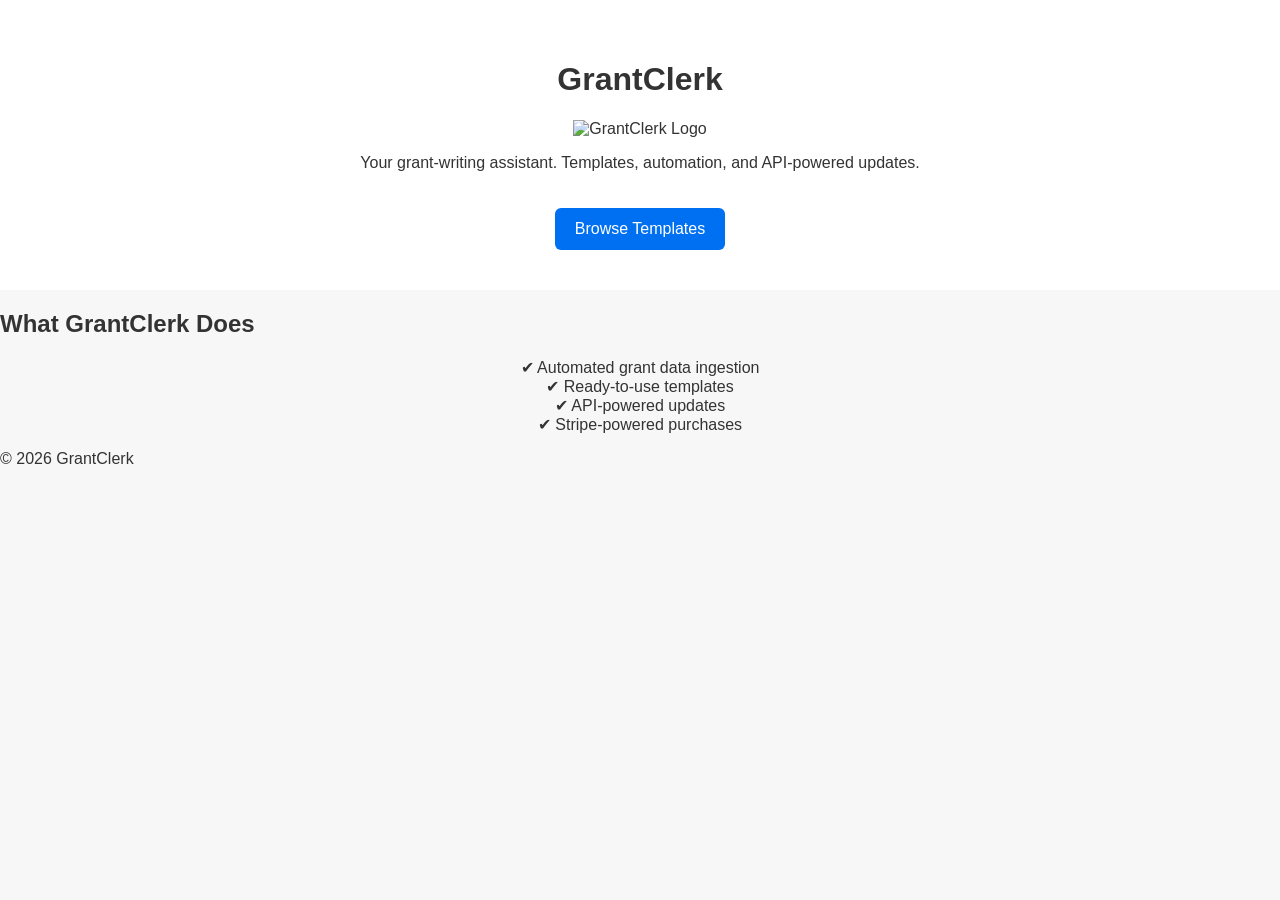
==== index.html @ f171beaa "Update logo path in index.html" ====
<!DOCTYPE html>
<html lang="en">
<head>
  <meta charset="UTF-8">
  <title>GrantClerk — Grant Templates & Automation</title>
  <link rel="stylesheet" href="style.css">
</head>
<body>
  <header>
    <h1>GrantClerk</h1>
     <img src="~/assets/logo.png" alt="GrantClerk Logo" style="height:80px;">
    <p>Your grant-writing assistant. Templates, automation, and API-powered updates.</p>
    <a class="button" href="templates.html">Browse Templates</a>
  </header>

  <section class="features">
    <h2>What GrantClerk Does</h2>
    <ul>
      <li>✔ Automated grant data ingestion</li>
      <li>✔ Ready-to-use templates</li>
      <li>✔ API-powered updates</li>
      <li>✔ Stripe-powered purchases</li>
    </ul>
  </section>

  <footer>
    <p>© 2026 GrantClerk</p>
  </footer>
</body>
</html>
---- style.css ----
body { font-family: Arial, sans-serif; margin: 0; background: #f7f7f7; color: #333; }
header { text-align: center; padding: 40px; background: #fff; }
.button { display: inline-block; padding: 12px 20px; background: #0070f3; color: #fff; text-decoration: none; border-radius: 6px; margin-top: 20px; }
.features ul { list-style: none; padding: 0; text-align: center; }
.template-card { background: #fff; padding: 20px; margin: 20px auto; width: 80%; border-radius: 8px; }
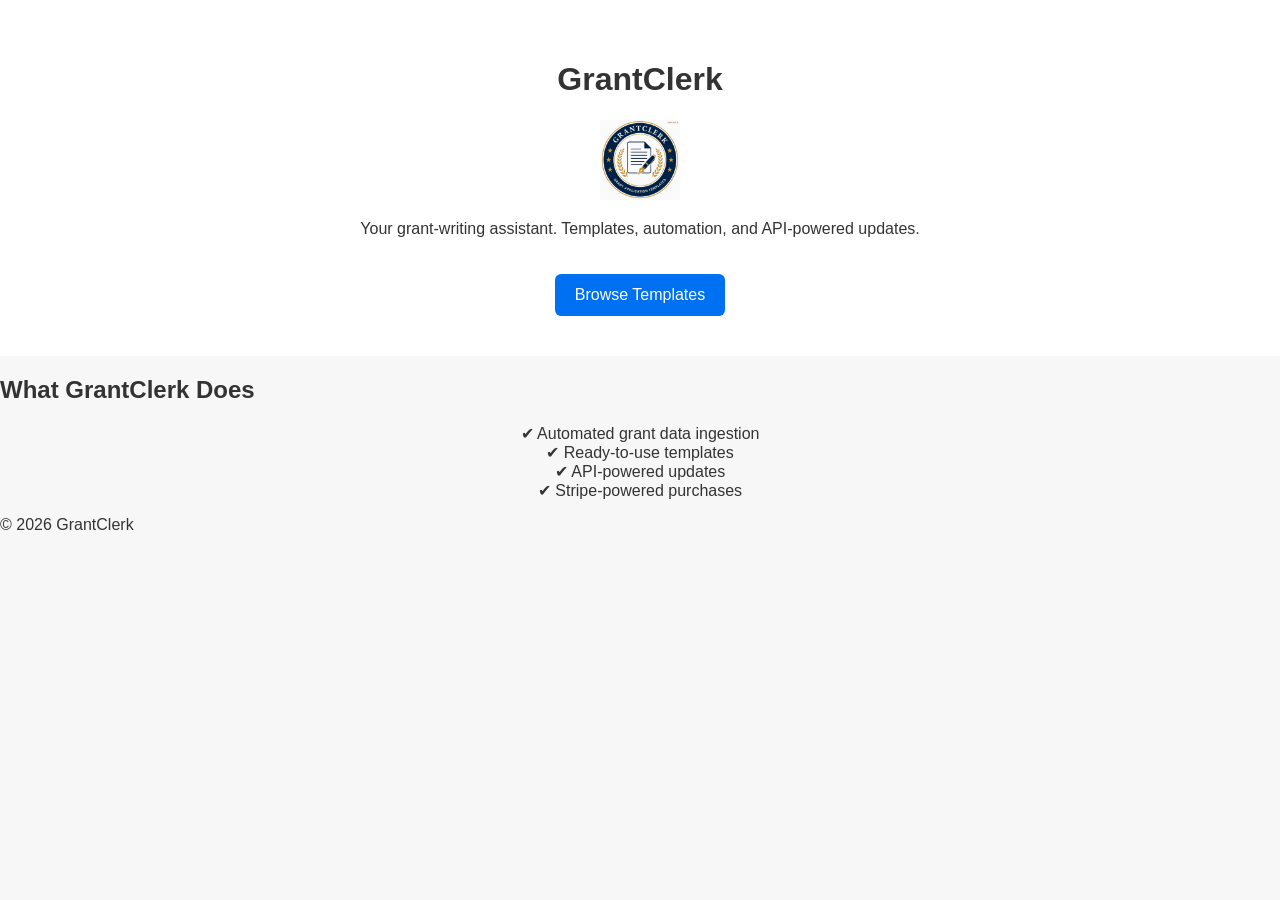
==== commit 079f418c: "Fix image source path in index.html" ====
--- a/index.html
+++ b/index.html
@@ -8,7 +8,7 @@
 <body>
   <header>
     <h1>GrantClerk</h1>
-     <img src="~/assets/logo.png" alt="GrantClerk Logo" style="height:80px;">
+     <img src="/assets/logo.png" alt="GrantClerk Logo" style="height:80px;">
     <p>Your grant-writing assistant. Templates, automation, and API-powered updates.</p>
     <a class="button" href="templates.html">Browse Templates</a>
   </header>
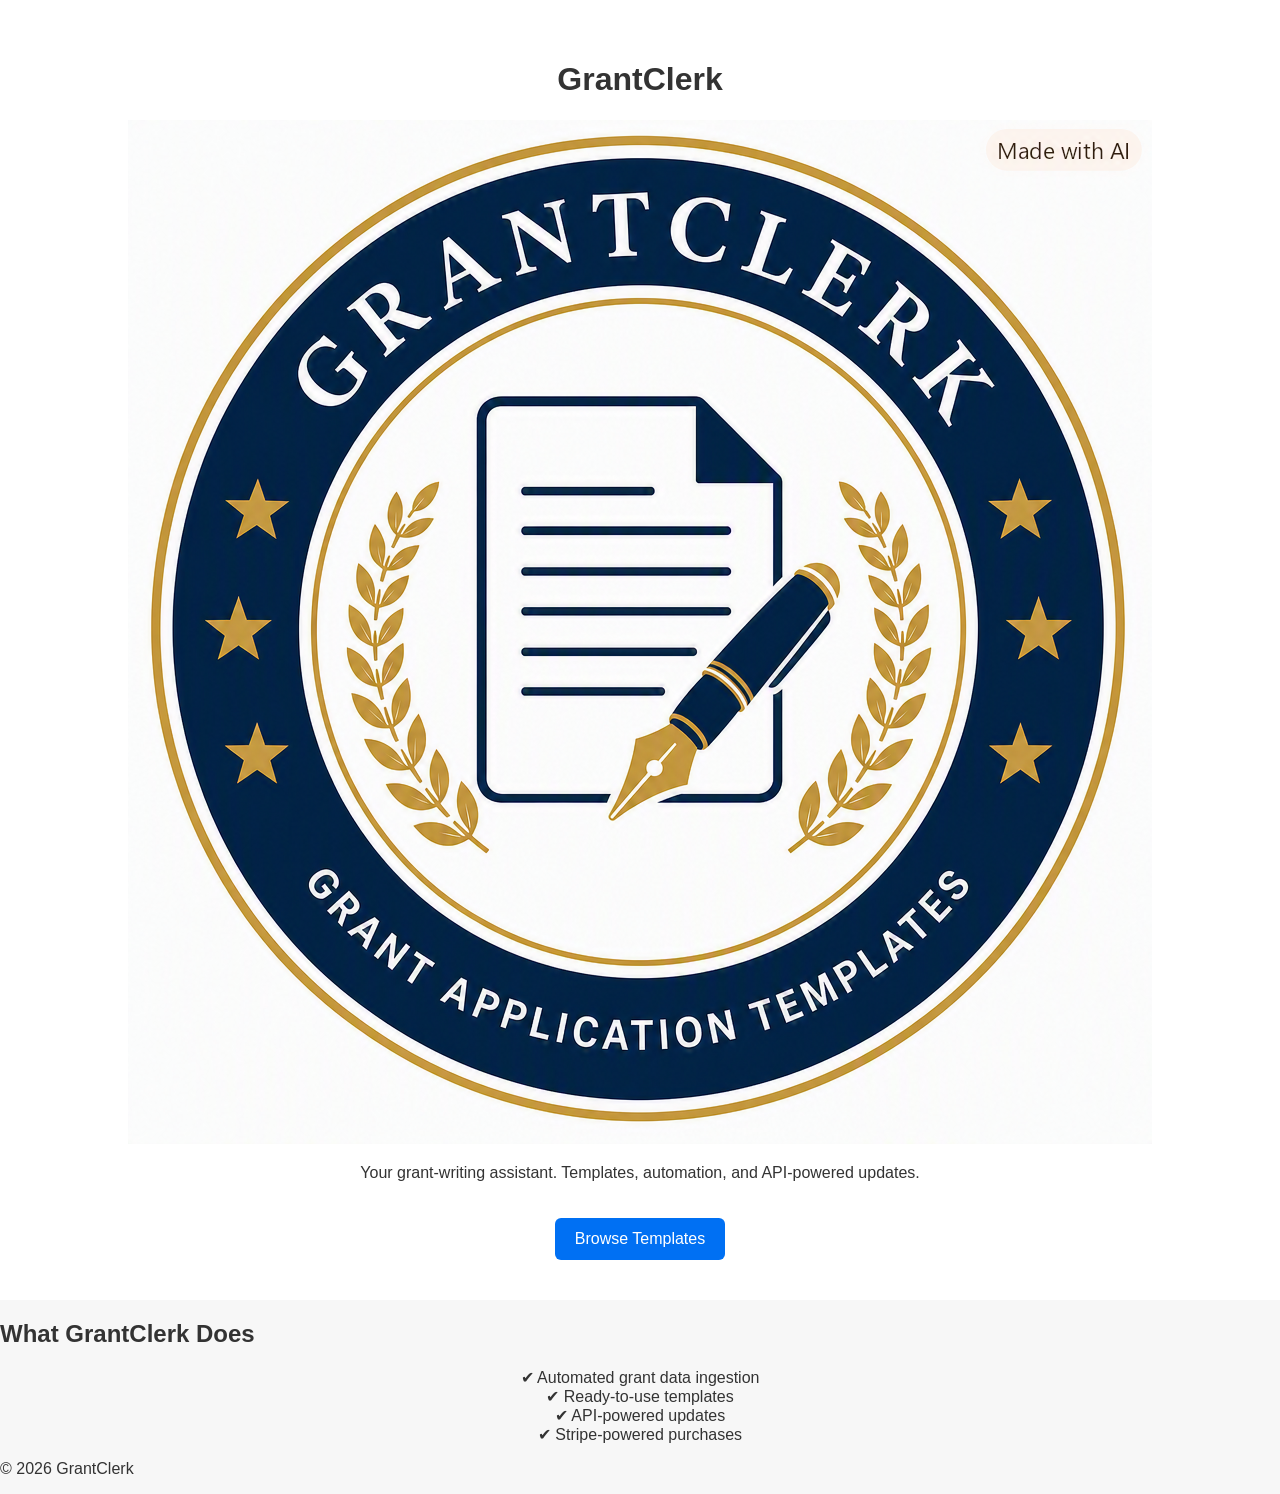
==== commit 1733a348: "Fix logo image path and clean up HTML Updated the logo image source path and removed unnecessary esc" ====
--- a/index.html
+++ b/index.html
@@ -8,7 +8,7 @@
 <body>
   <header>
     <h1>GrantClerk</h1>
-     <img src="/assets/logo.png" alt="GrantClerk Logo" style="height:80px;">
+     <img src="assets/logo.png" alt="GrantClerk Logo">
     <p>Your grant-writing assistant. Templates, automation, and API-powered updates.</p>
     <a class="button" href="templates.html">Browse Templates</a>
   </header>
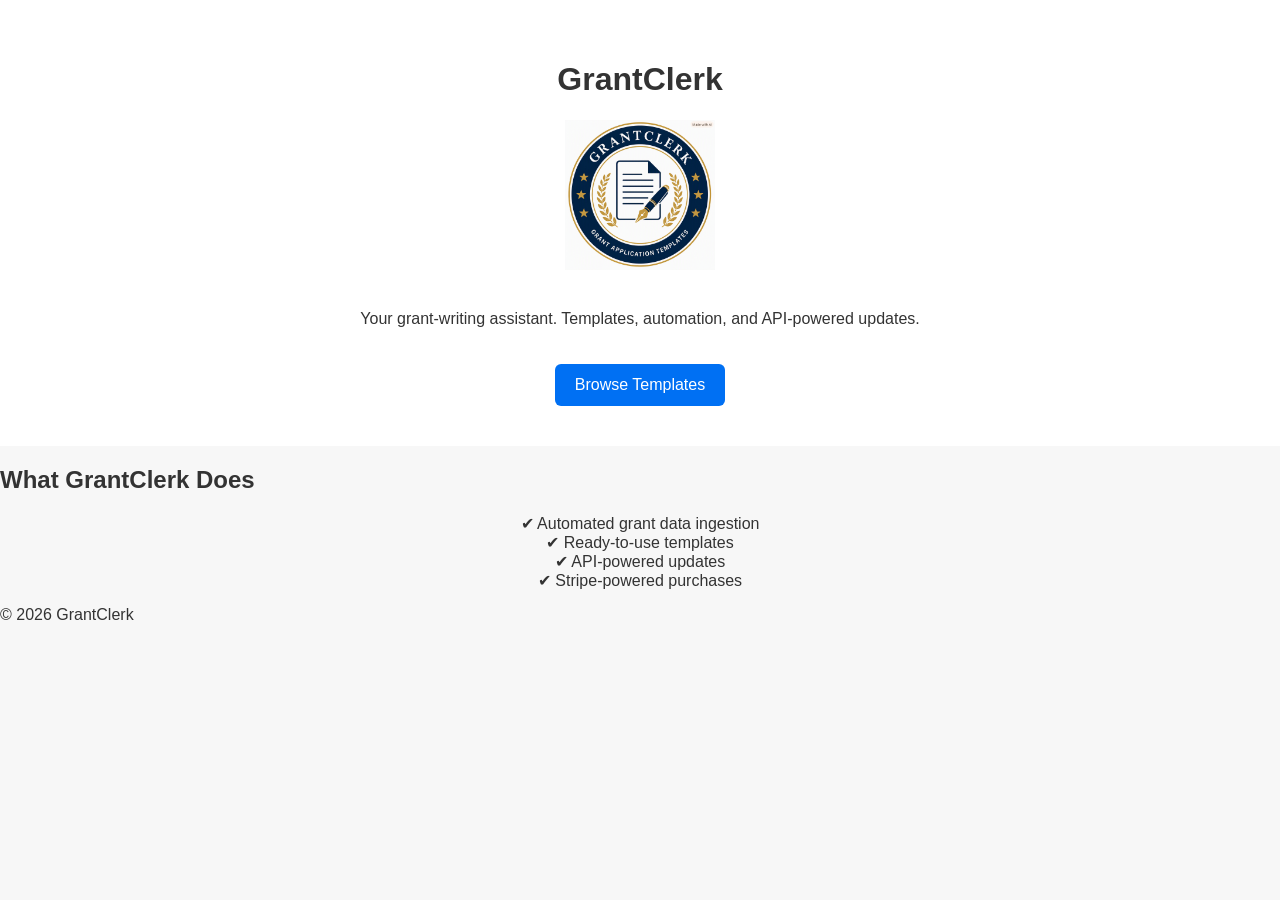
==== commit 93a30376: "Modify logo image class in index.html Updated the logo image class for better styling." ====
--- a/index.html
+++ b/index.html
@@ -8,7 +8,7 @@
 <body>
   <header>
     <h1>GrantClerk</h1>
-     <img src="assets/logo.png" alt="GrantClerk Logo">
+     <img class="logo" src="assets/logo.png" alt="GrantClerk Logo">
     <p>Your grant-writing assistant. Templates, automation, and API-powered updates.</p>
     <a class="button" href="templates.html">Browse Templates</a>
   </header>
--- a/style.css
+++ b/style.css
@@ -3,3 +3,4 @@
 .button { display: inline-block; padding: 12px 20px; background: #0070f3; color: #fff; text-decoration: none; border-radius: 6px; margin-top: 20px; }
 .features ul { list-style: none; padding: 0; text-align: center; }
 .template-card { background: #fff; padding: 20px; margin: 20px auto; width: 80%; border-radius: 8px; }
+.logo { max-width: 150px; height: auto; margin-bottom: 20px; }
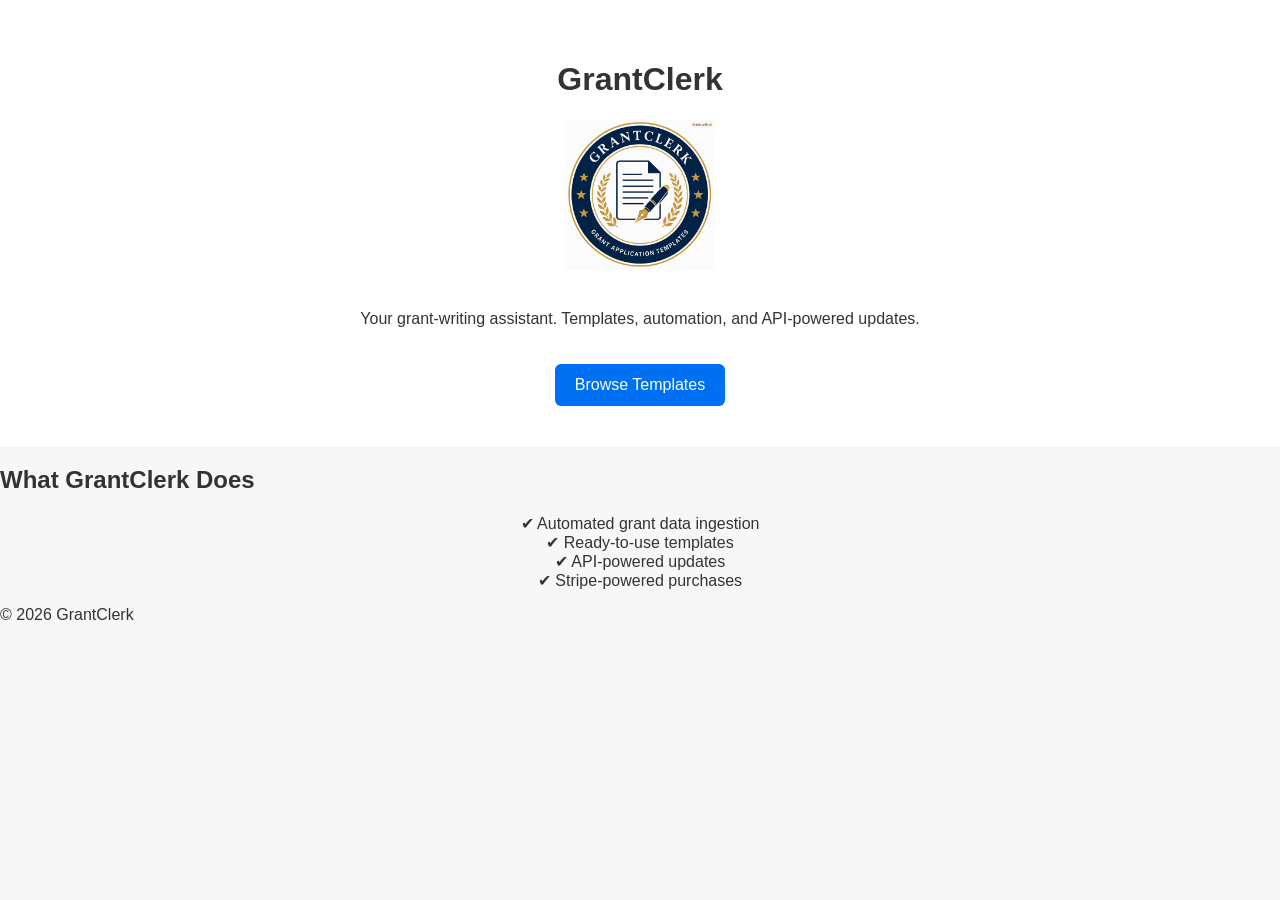
==== commit 4f554493: "Update index.html" ====
--- a/index.html
+++ b/index.html
@@ -8,7 +8,7 @@
 <body>
   <header>
     <h1>GrantClerk</h1>
-     <img class="logo" src="assets/logo.png" alt="GrantClerk Logo">
+     <img class="logo" src="assets/logo.jpg" alt="GrantClerk Logo">
     <p>Your grant-writing assistant. Templates, automation, and API-powered updates.</p>
     <a class="button" href="templates.html">Browse Templates</a>
   </header>
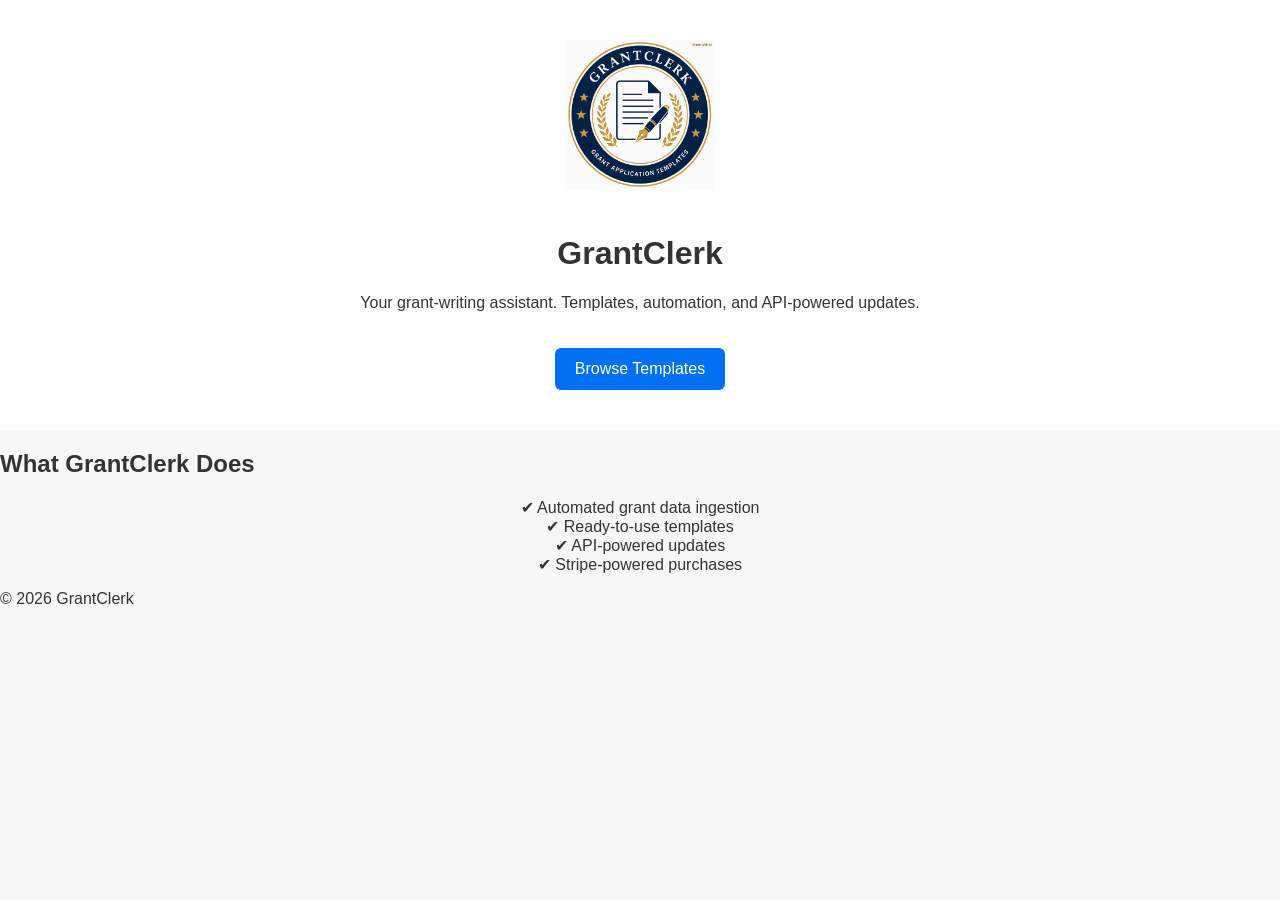
==== commit 0a11ef96: "Reformat index.html structure and content" ====
--- a/index.html
+++ b/index.html
@@ -7,9 +7,9 @@
 </head>
 <body>
   <header>
+      <img class="logo" src="assets/logo.jpg" alt="GrantClerk Logo">
     <h1>GrantClerk</h1>
-     <img class="logo" src="assets/logo.jpg" alt="GrantClerk Logo">
-    <p>Your grant-writing assistant. Templates, automation, and API-powered updates.</p>
+       <p>Your grant-writing assistant. Templates, automation, and API-powered updates.</p>
     <a class="button" href="templates.html">Browse Templates</a>
   </header>
 
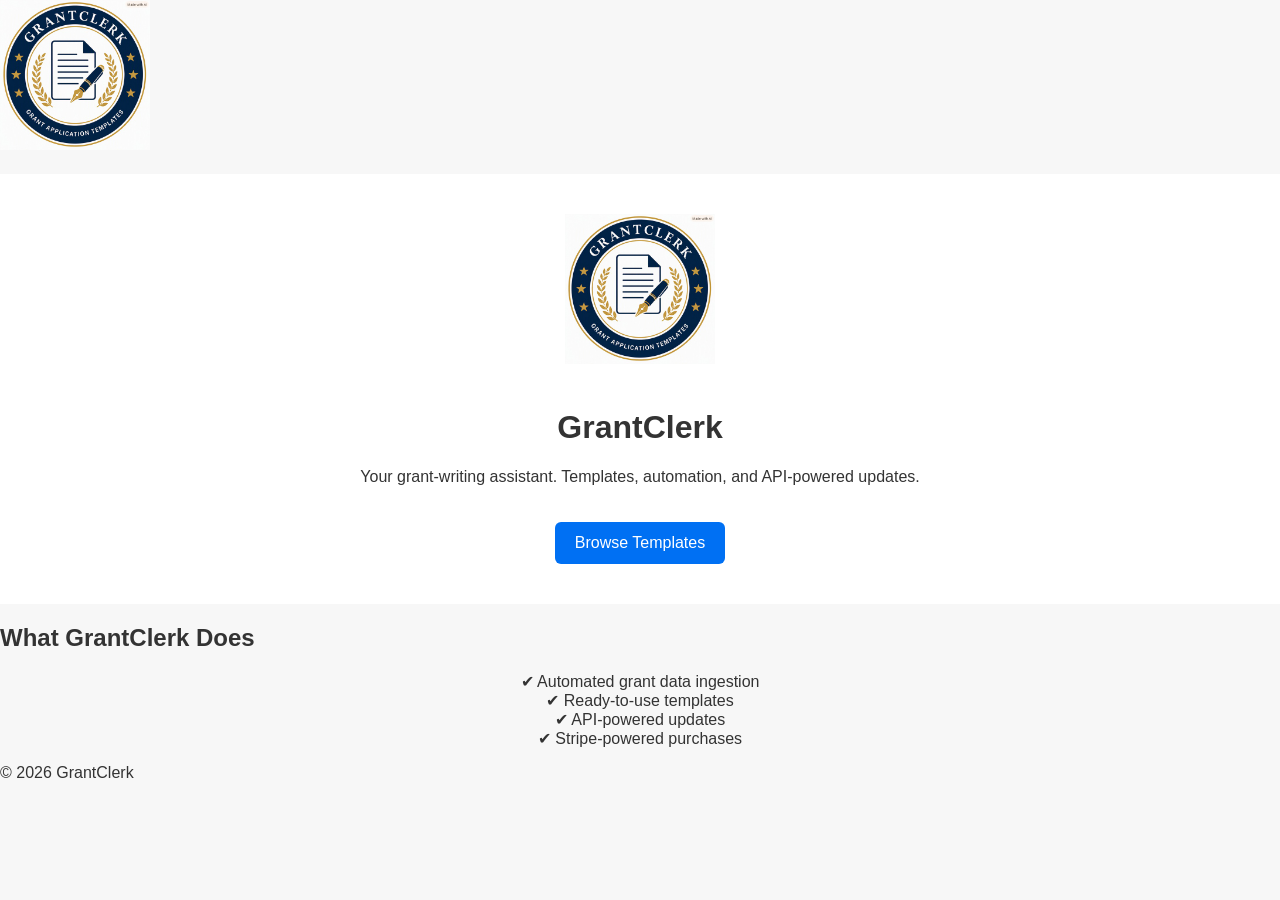
==== commit 88e8d865: "Update index.html" ====
--- a/index.html
+++ b/index.html
@@ -3,6 +3,7 @@
 <head>
   <meta charset="UTF-8">
   <title>GrantClerk — Grant Templates & Automation</title>
+    <img class="logo" src="assets/logo.jpg" alt="GrantClerk Logo">
   <link rel="stylesheet" href="style.css">
 </head>
 <body>
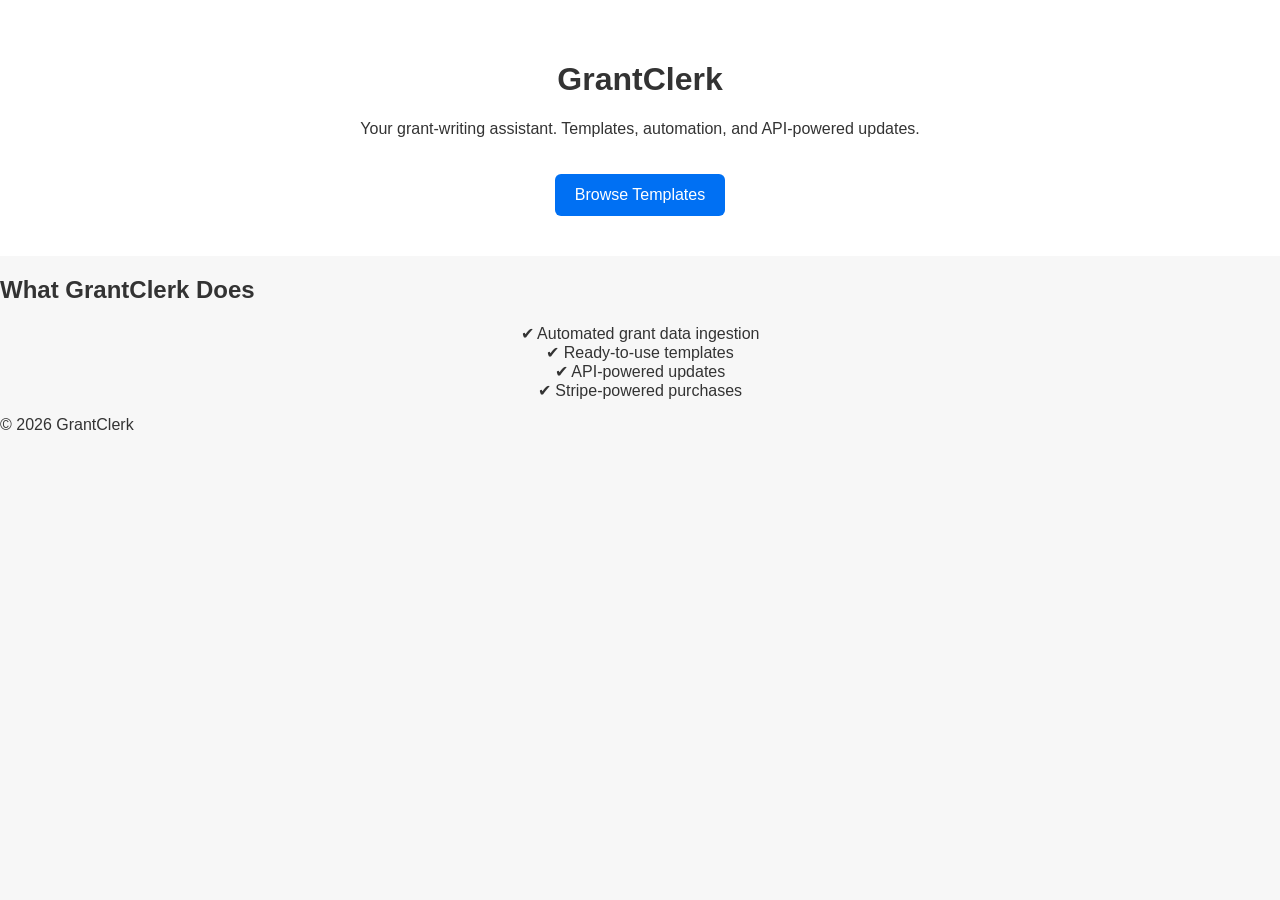
==== commit d1fc3b75: "Refactor index.html structure and remove duplicate logo" ====
--- a/index.html
+++ b/index.html
@@ -3,13 +3,11 @@
 <head>
   <meta charset="UTF-8">
   <title>GrantClerk — Grant Templates & Automation</title>
-    <img class="logo" src="assets/logo.jpg" alt="GrantClerk Logo">
-  <link rel="stylesheet" href="style.css">
+     <link rel="stylesheet" href="style.css">
 </head>
 <body>
   <header>
-      <img class="logo" src="assets/logo.jpg" alt="GrantClerk Logo">
-    <h1>GrantClerk</h1>
+     <h1>GrantClerk</h1>
        <p>Your grant-writing assistant. Templates, automation, and API-powered updates.</p>
     <a class="button" href="templates.html">Browse Templates</a>
   </header>
